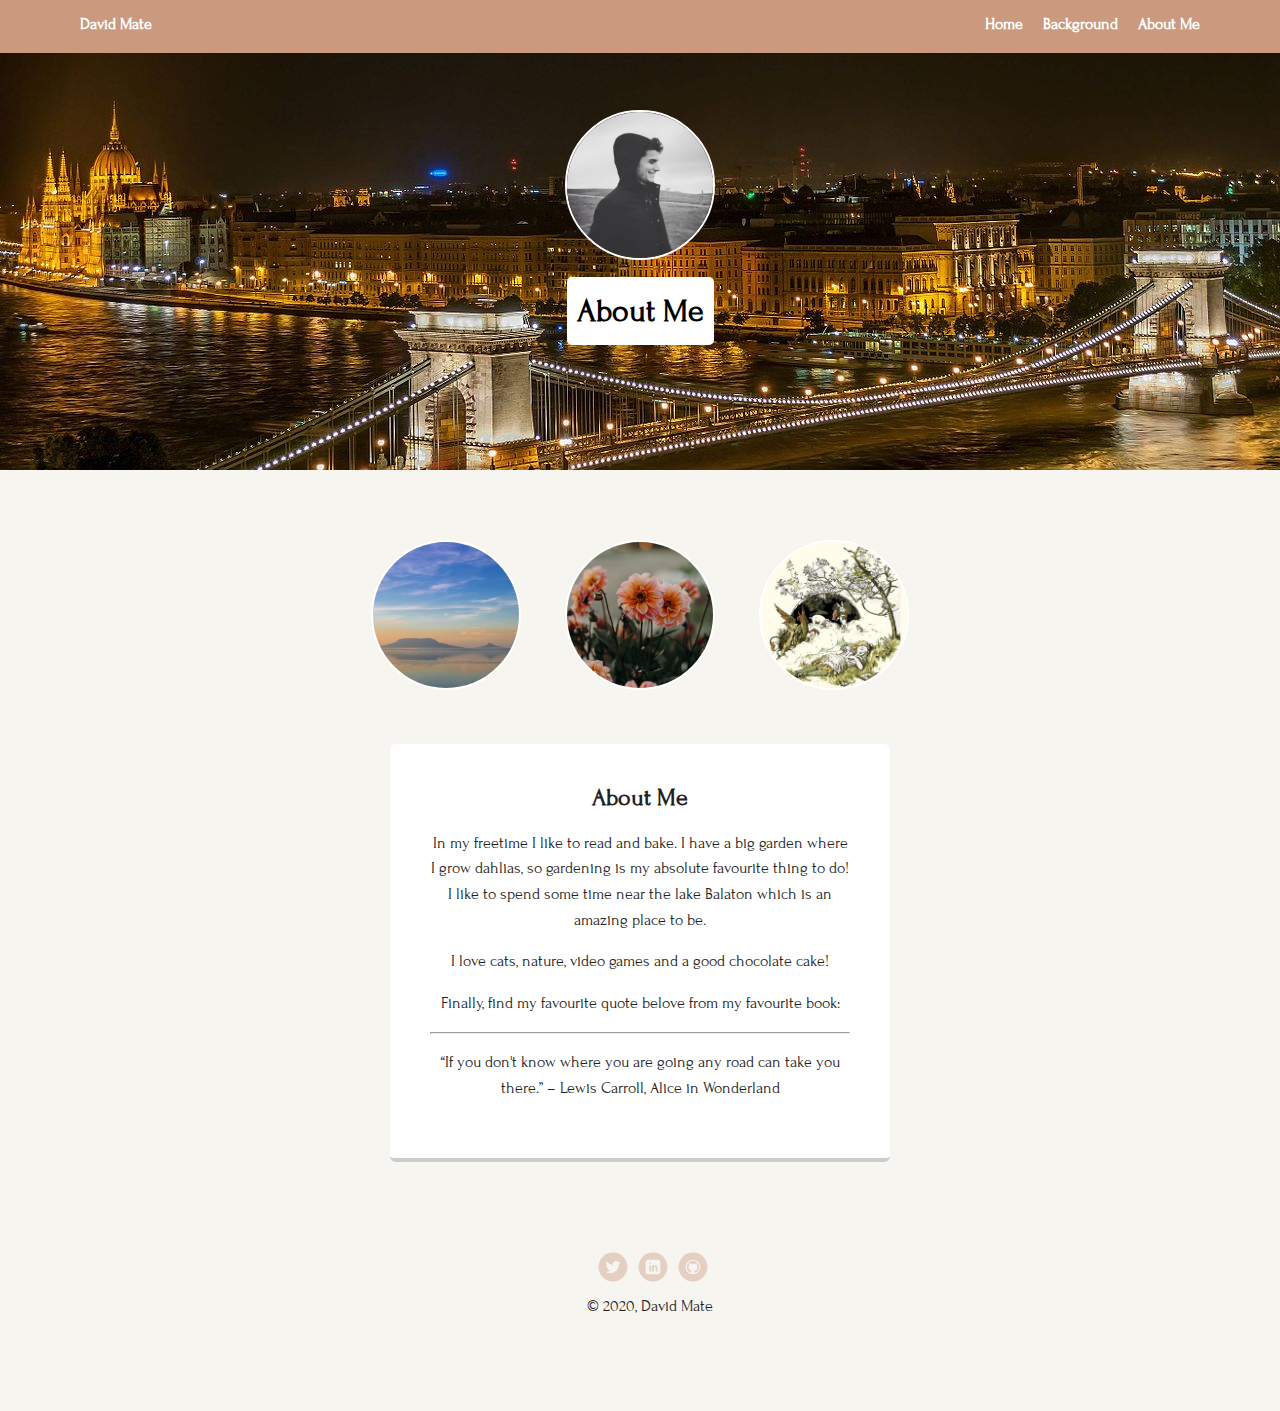
==== pages/about.html @ 6dd5c70e "Added project files" ====
<!doctype html>
<html lang="en">
<head>
  <meta charset="utf-8">
  <title>About Me</title>
  <meta name="viewport" content="width=device-width, initial-scale=1.0">
  <link rel="stylesheet" href="../styles.css">
  <link href="https://fonts.googleapis.com/css?family=Forum:400,300,500,700,900" rel="stylesheet">
</head>
  <body>

    <div class="main-nav">
        <ul class="nav">
          <li class="name">David Mate</li>
          <li><a href="../index.html">Home</a></li>
          <li><a href="background.html">Background</a></li>
          <li><a href="about.html">About Me</a></li>
        </ul>
    </div>

    <header>
      <img src="../images/me.jpg" alt="Picture of David Mate" class="profile-image">
      <h1 class="tag name">About Me</h1>
    </header>

    <main>
      <section>
          <a href="https://pixabay.com/photos/nobody-nature-heaven-body-of-water-3049652/"><img src="../images/balaton.jpg" alt="Picture of Lake Balaton" title="Balaton" class="picture"></a>
          <a href="https://www.pexels.com/photo/pink-petaled-flowers-1405708/"><img src="../images/dahlia.jpg" alt="Picture of dahlia" title="Dahlia" class="picture"></a>
          <a href="https://www.storynory.com/alices-adventures-in-wonderland-by-lewis-carroll/"><img src="../images/alice.jpg" alt="Picture of Alice In Wonderland" title="Alice in Wonderland" class="picture"></a>
      </section>

      <section class="flex">
        <article class="card">
          <h2>About Me</h2>
          <p>In my freetime I like to read and bake. I have a big garden where I grow dahlias, so gardening is my absolute favourite thing to do! I like to spend some time near the lake Balaton which is an amazing place to be.</p>
          <p>I love cats, nature, video games and a good chocolate cake!</p>
          <p>Finally, find my favourite quote belove from my favourite book:</p>
          <hr>
          <p>“If you don't know where you are going any road can take you there.” ― Lewis Carroll, Alice in Wonderland</p>
        </article>
    </section>
  </main>

    <footer>
      <ul>
        <li><a href="https://www.twitter.com" target="_blank" class="social twitter">Twitter</a></li>
        <li><a href="https://www.linkedin.com" target="_blank" class="social linkedin">LinkedIn</a></li>
        <li><a href="https://github.com/daveszdev" target="_blank" class="social github">Github</a></li>
      </ul>
      <p class="copyright">&copy; 2020, David Mate</p>
    </footer>
  </body>
  </html>
---- styles.css ----
/* Global Layout Set-up */
* {
  box-sizing: border-box;
}

body {
  margin: 0;
  padding: 0;
  text-align: center;
  font-family: 'Forum', sans-serif;
  color: #222;
  background: #f7f5f0;
}
/* Link Styles */

a {
  text-decoration: none;
  color: white;
}
a:hover {
  color: #6633ff;
}

.site {
  color: #cb997e;
}
/* Section Styles */

.main-nav {
  width: 100%;
  background: #cb997e;
  min-height: 30px;
  padding: 10px;
  position: fixed;
  text-align: center;
  }
.nav {
  display: flex;
  justify-content: space-around;
  font-weight: 700;
  list-style-type: none;
  margin: 0 auto;
  padding: 0;
}

.nav .name {
    display: block;
    margin-right: auto;
    color: white;
}
.nav li {
  padding: 5px 10px 10px 10px;
}
.nav a {
  transition: all .5s;
}
.nav a:hover {
  color: white
}

header {
  text-align: center;
  background: url('images/budapest.jpg') no-repeat top center ;
  background-size: cover;
  overflow: hidden;
  padding-top: 60px;
}
header {
  line-height: 1.5;
}
header .profile-image {
  margin-top: 50px;
  width: 150px;
  height: 150px;
  border-radius: 50%;
  border: 2px solid white;
  transition: all .5s;
}
header .profile-image:hover {
  transform: scale(1.2);
}
main .picture {
  margin: 20px;
  margin-top: 50px;
  width: 150px;
  height: 150px;
  border-radius: 50%;
  border: 2px solid white;
  transition: all .5s;
}
main .picture:hover {
  transform: scale(1.2);
}
.tag {
  background-color: #fff;
  color: black;
  padding: 10px;
  border-radius: 5px;
  display: table;
  margin: 10px auto;
}
.location {
  background-color: #cb997e;
  color: white;
}
.card {
  margin: 30px;
  padding: 20px 40px 40px;
  max-width: 500px;
  text-align: center;
  background: #fff;
  border-bottom: 4px solid #ccc;
  border-radius: 6px;
  transition: all .5s;
}
.card:hover {
  border-color: #cb997e;
}

ul.skills {
  padding: 0;
  text-align: center;
}

.skills li {
  border-radius: 6px;
  display: inline-block;
  background: #cb997e;
  color: white;
  padding: 5px 10px;
  margin: 2px;
}

.skills li:nth-child(odd) {
  background: #cb997e;
}

footer {
  width: 100%;
  min-height: 30px;
  padding: 20px 0 40px 20px;
}

footer .copyright {
  top: -8px;
  font-size: .75em;
}

footer ul {
  list-style-type: none;
  margin: 0;
  padding: 0;
}

footer ul li {
  display: inline-block;
}

a.social {
  display: inline-block;
  text-indent: -9999px;
  margin-left: 5px;
  width: 30px;
  height: 30px;
  background-size: 30px 30px;
  opacity: .4;
  transition: all .5s;
}
a.twitter {
  background-image: url(images/twitter.svg);
}
a.linkedin {
  background-image: url(images/linkedin.svg);
}
a.github {
  background-image: url(images/github.svg);
}
a.social:hover {
  opacity: 1;
}
.clearfix {
  clear: both;
}

/* Styles for larger screens */
@media screen and (min-width: 720px) {

  .flex {
      display: -ms-flexbox;      /* TWEENER - IE 10 */
      display: flex;
      max-width: 1200px;
      -ms-flex-pack: distribute;
      justify-content: space-around;
      margin: 0 auto;
  }

  header {
    min-height: 470px;
  }

  .nav {
    max-width: 1200px;
    padding: 0 30px;
  }


  main {
    padding-top: 20px;
  }

  main p {
    line-height: 1.6em;
  }

  footer {
    font-size: 1.3em;
    max-width: 1200px;
    margin: 40px auto;
  }

}
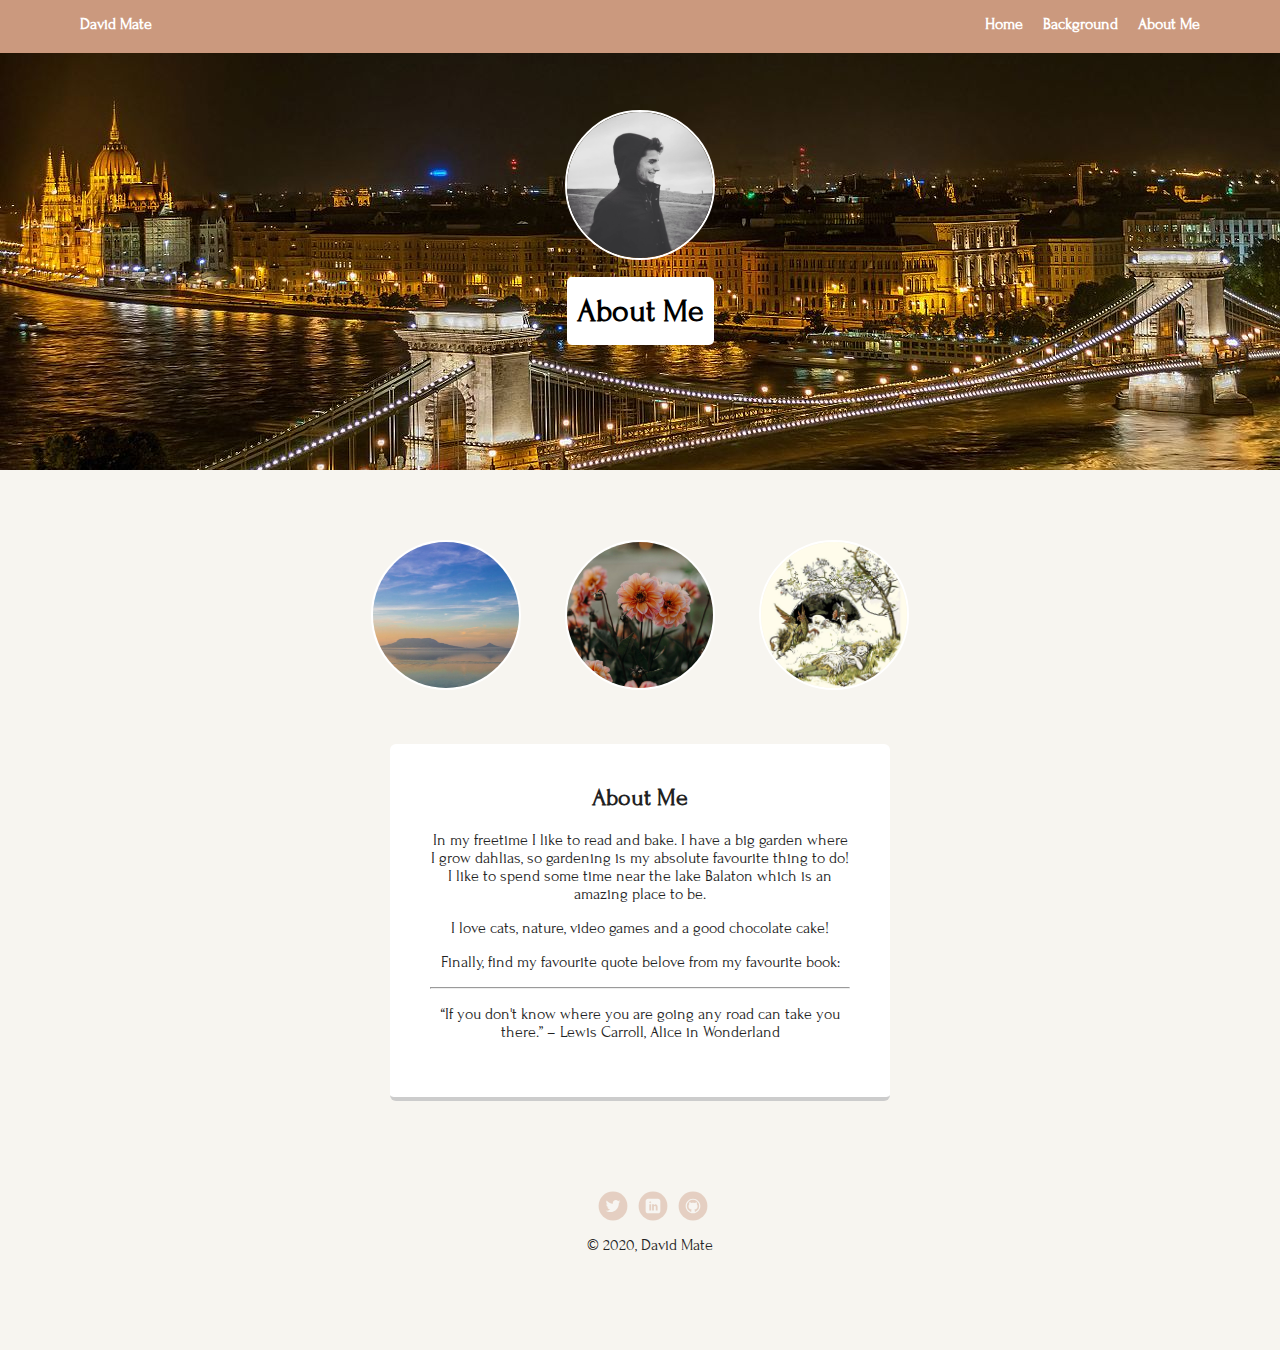
==== commit 954f9370: "Update about.hml" ====
--- a/pages/about.html
+++ b/pages/about.html
@@ -9,14 +9,14 @@
 </head>
   <body>
 
-    <div class="main-nav">
+    <nav class="main-nav">
         <ul class="nav">
           <li class="name">David Mate</li>
           <li><a href="../index.html">Home</a></li>
           <li><a href="background.html">Background</a></li>
           <li><a href="about.html">About Me</a></li>
         </ul>
-    </div>
+    </nav>
 
     <header>
       <img src="../images/me.jpg" alt="Picture of David Mate" class="profile-image">
@@ -29,16 +29,17 @@
           <a href="https://www.pexels.com/photo/pink-petaled-flowers-1405708/"><img src="../images/dahlia.jpg" alt="Picture of dahlia" title="Dahlia" class="picture"></a>
           <a href="https://www.storynory.com/alices-adventures-in-wonderland-by-lewis-carroll/"><img src="../images/alice.jpg" alt="Picture of Alice In Wonderland" title="Alice in Wonderland" class="picture"></a>
       </section>
+    </main> 
 
       <section class="flex">
-        <article class="card">
+        <section class="card">
           <h2>About Me</h2>
           <p>In my freetime I like to read and bake. I have a big garden where I grow dahlias, so gardening is my absolute favourite thing to do! I like to spend some time near the lake Balaton which is an amazing place to be.</p>
           <p>I love cats, nature, video games and a good chocolate cake!</p>
           <p>Finally, find my favourite quote belove from my favourite book:</p>
           <hr>
           <p>“If you don't know where you are going any road can take you there.” ― Lewis Carroll, Alice in Wonderland</p>
-        </article>
+        </section>
     </section>
   </main>
 
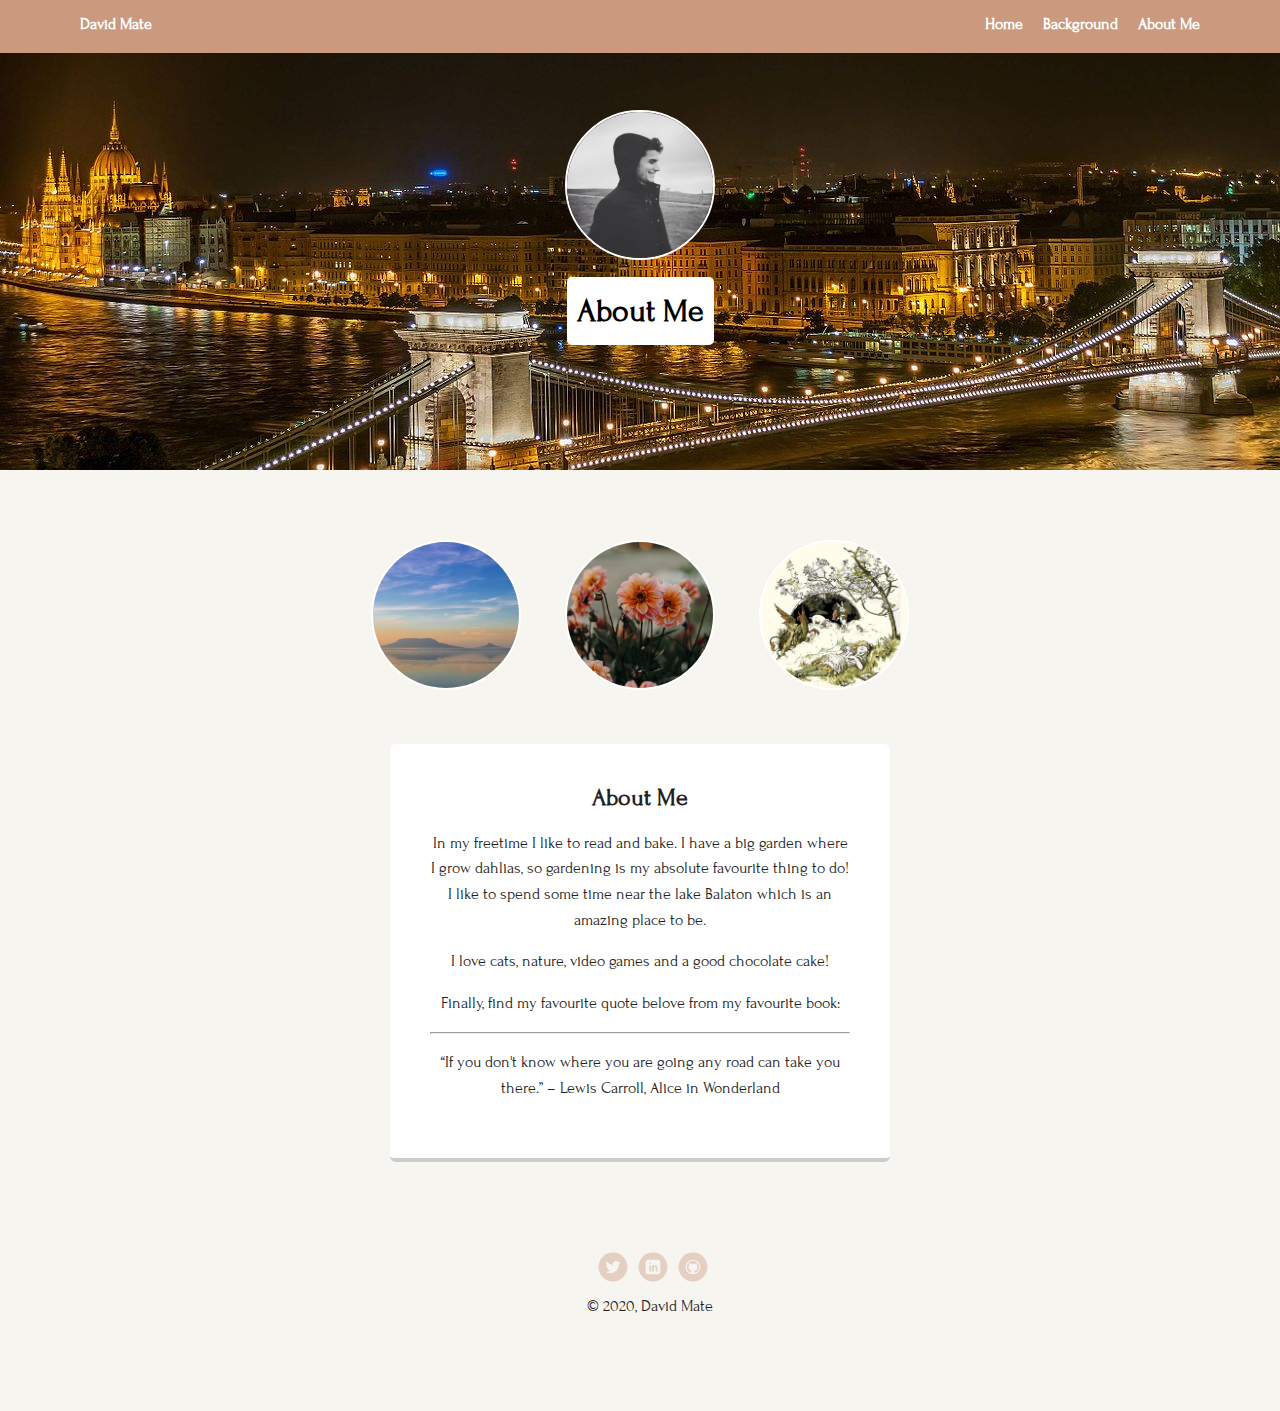
==== commit b8439c4c: "Updated about.html" ====
--- a/pages/about.html
+++ b/pages/about.html
@@ -29,9 +29,9 @@
           <a href="https://www.pexels.com/photo/pink-petaled-flowers-1405708/"><img src="../images/dahlia.jpg" alt="Picture of dahlia" title="Dahlia" class="picture"></a>
           <a href="https://www.storynory.com/alices-adventures-in-wonderland-by-lewis-carroll/"><img src="../images/alice.jpg" alt="Picture of Alice In Wonderland" title="Alice in Wonderland" class="picture"></a>
       </section>
-    </main> 
+    
 
-      <section class="flex">
+      <div class="flex">
         <section class="card">
           <h2>About Me</h2>
           <p>In my freetime I like to read and bake. I have a big garden where I grow dahlias, so gardening is my absolute favourite thing to do! I like to spend some time near the lake Balaton which is an amazing place to be.</p>
@@ -40,7 +40,7 @@
           <hr>
           <p>“If you don't know where you are going any road can take you there.” ― Lewis Carroll, Alice in Wonderland</p>
         </section>
-    </section>
+    </div>
   </main>
 
     <footer>
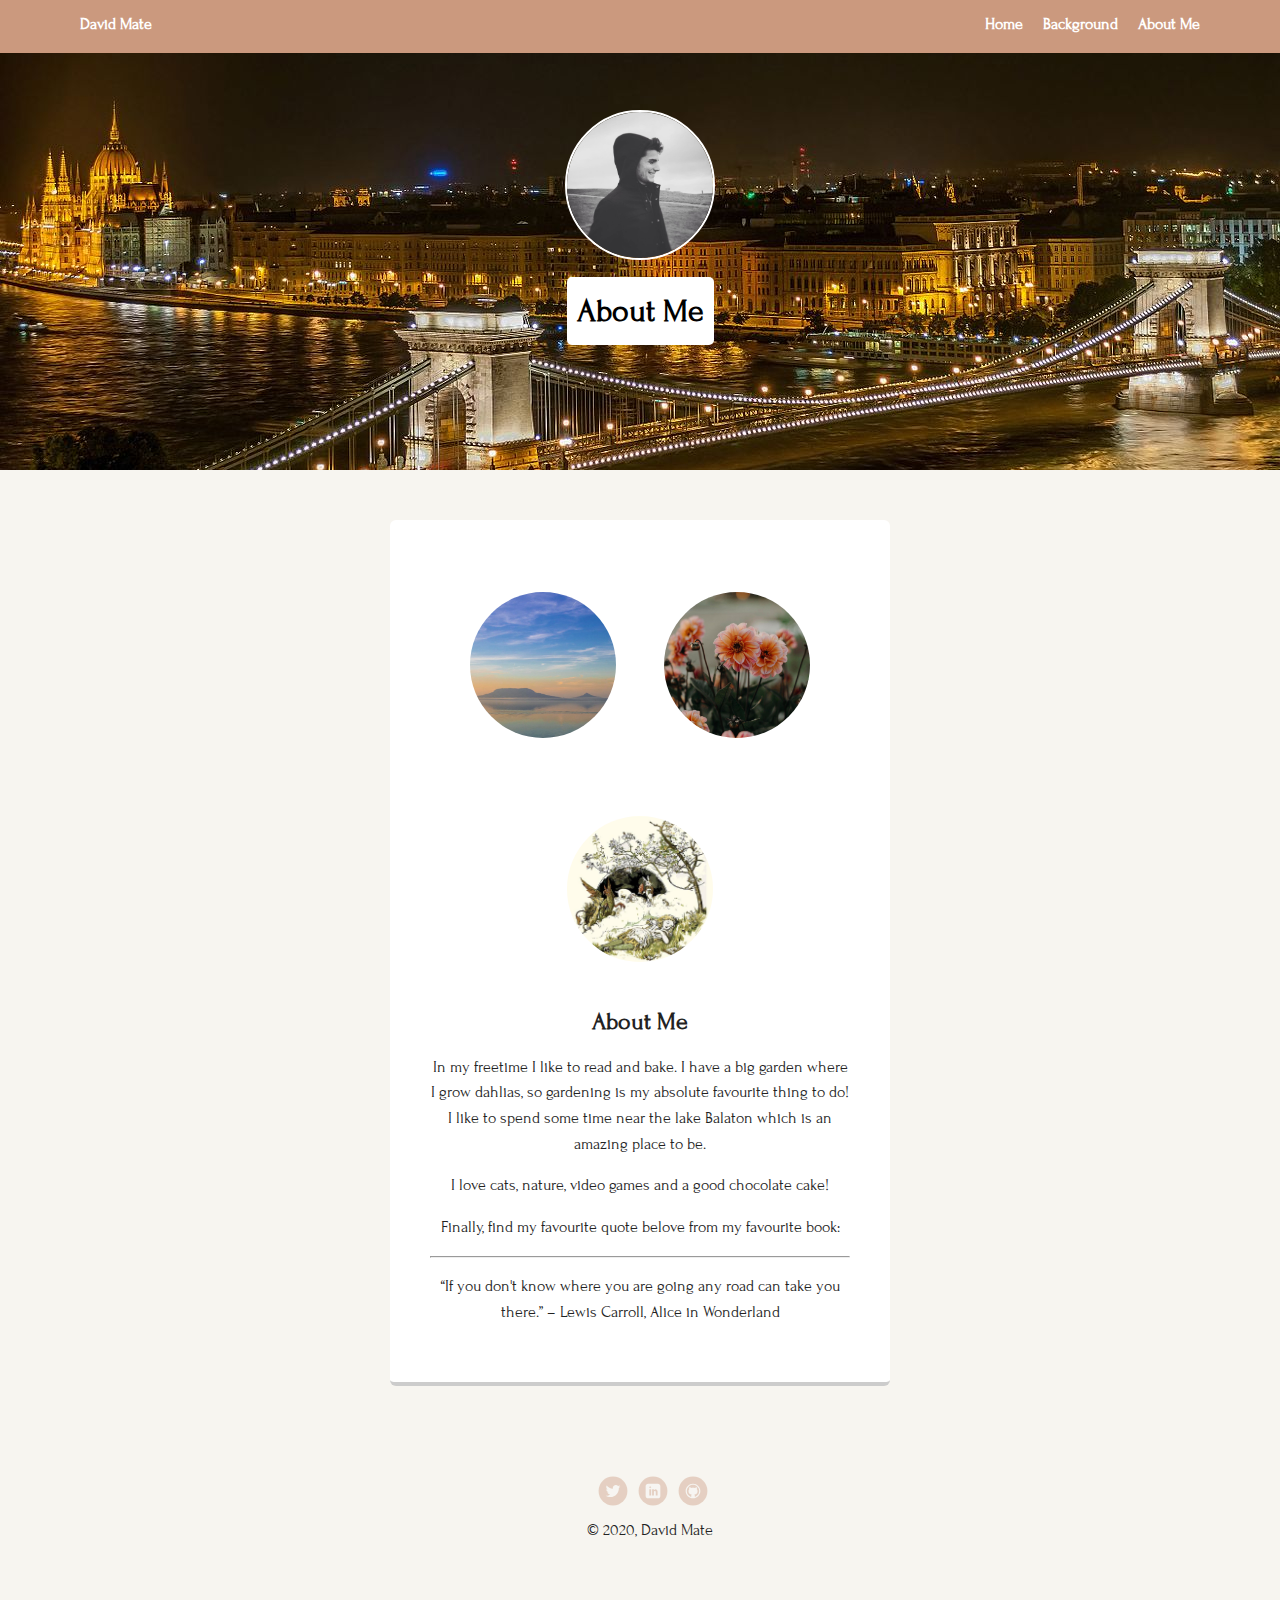
==== commit 52b2386a: "Updated about.html" ====
--- a/pages/about.html
+++ b/pages/about.html
@@ -23,16 +23,12 @@
       <h1 class="tag name">About Me</h1>
     </header>
 
-    <main>
-      <section>
+
+      <main class="flex">
+        <section class="card">
           <a href="https://pixabay.com/photos/nobody-nature-heaven-body-of-water-3049652/"><img src="../images/balaton.jpg" alt="Picture of Lake Balaton" title="Balaton" class="picture"></a>
           <a href="https://www.pexels.com/photo/pink-petaled-flowers-1405708/"><img src="../images/dahlia.jpg" alt="Picture of dahlia" title="Dahlia" class="picture"></a>
           <a href="https://www.storynory.com/alices-adventures-in-wonderland-by-lewis-carroll/"><img src="../images/alice.jpg" alt="Picture of Alice In Wonderland" title="Alice in Wonderland" class="picture"></a>
-      </section>
-    
-
-      <div class="flex">
-        <section class="card">
           <h2>About Me</h2>
           <p>In my freetime I like to read and bake. I have a big garden where I grow dahlias, so gardening is my absolute favourite thing to do! I like to spend some time near the lake Balaton which is an amazing place to be.</p>
           <p>I love cats, nature, video games and a good chocolate cake!</p>
@@ -40,8 +36,7 @@
           <hr>
           <p>“If you don't know where you are going any road can take you there.” ― Lewis Carroll, Alice in Wonderland</p>
         </section>
-    </div>
-  </main>
+      </main>
 
     <footer>
       <ul>
--- a/styles.css
+++ b/styles.css
@@ -217,5 +217,3 @@
     max-width: 1200px;
     margin: 40px auto;
   }
-
-}
